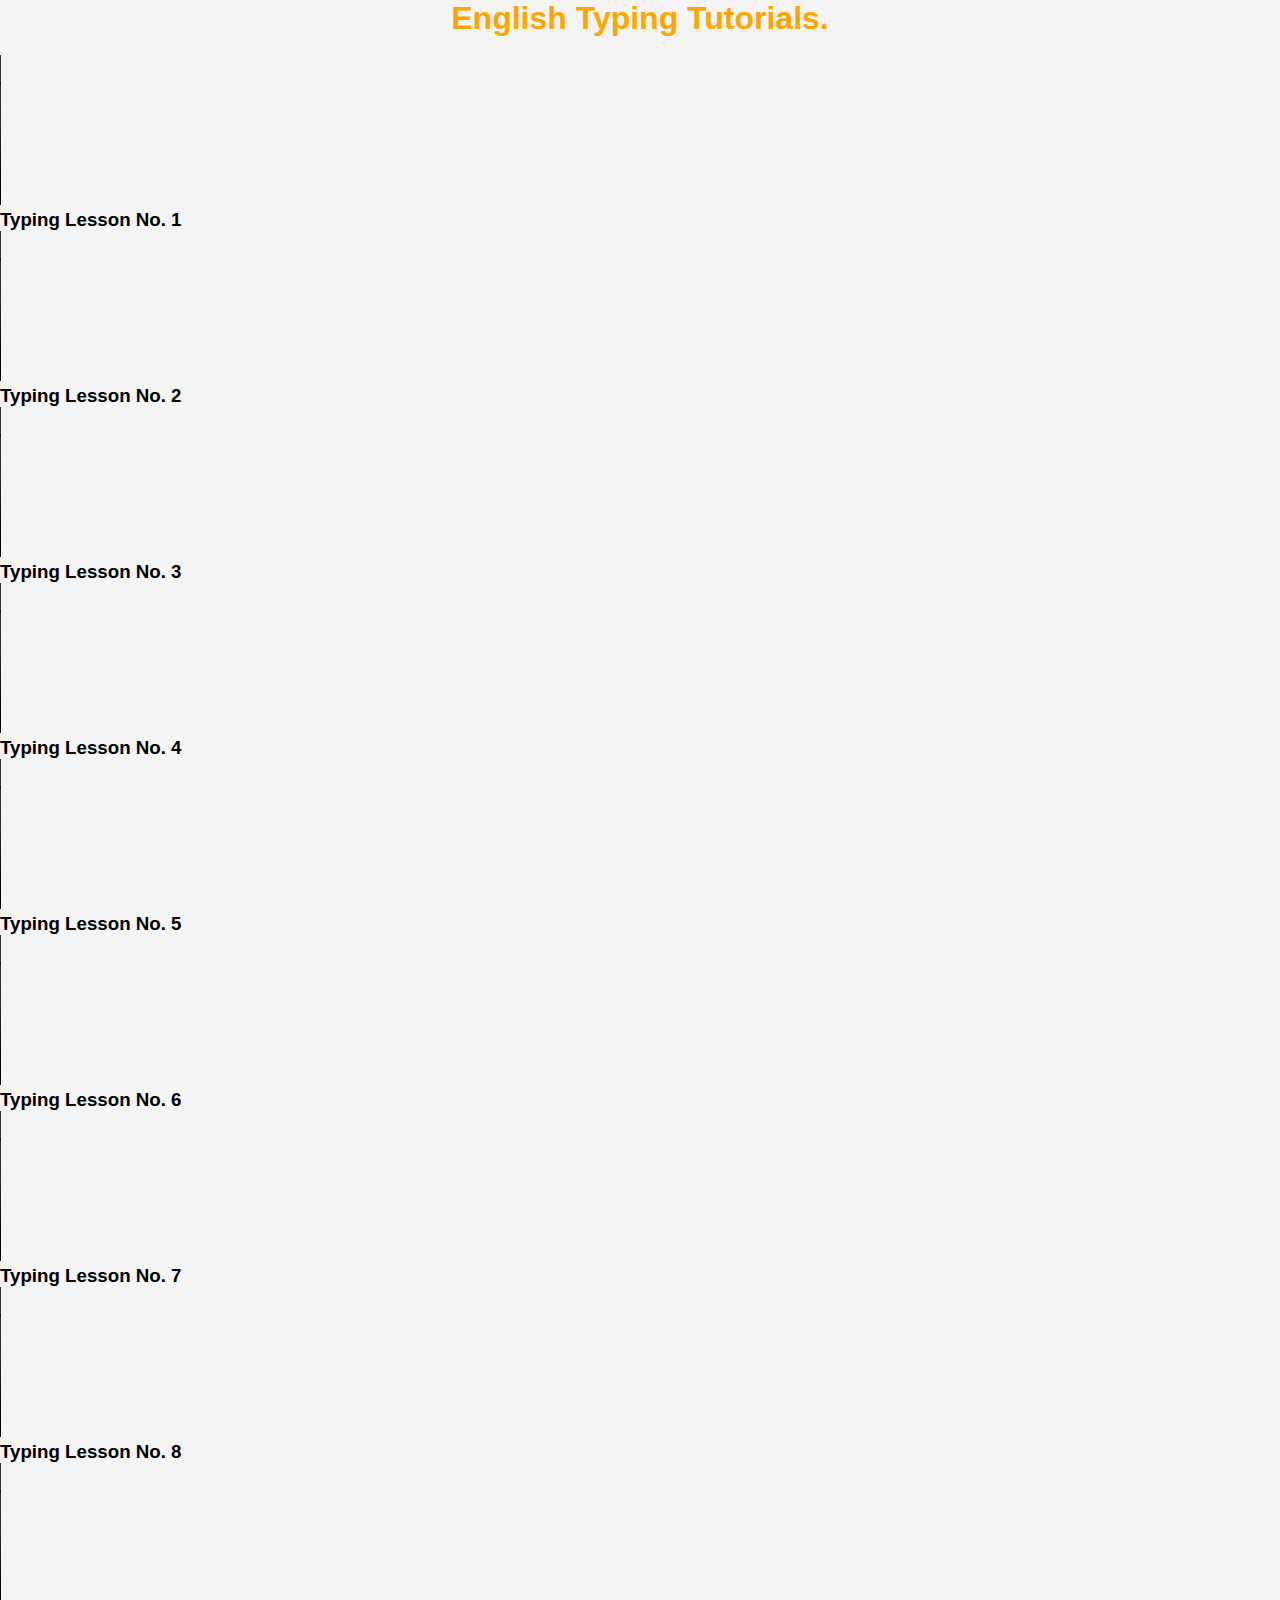
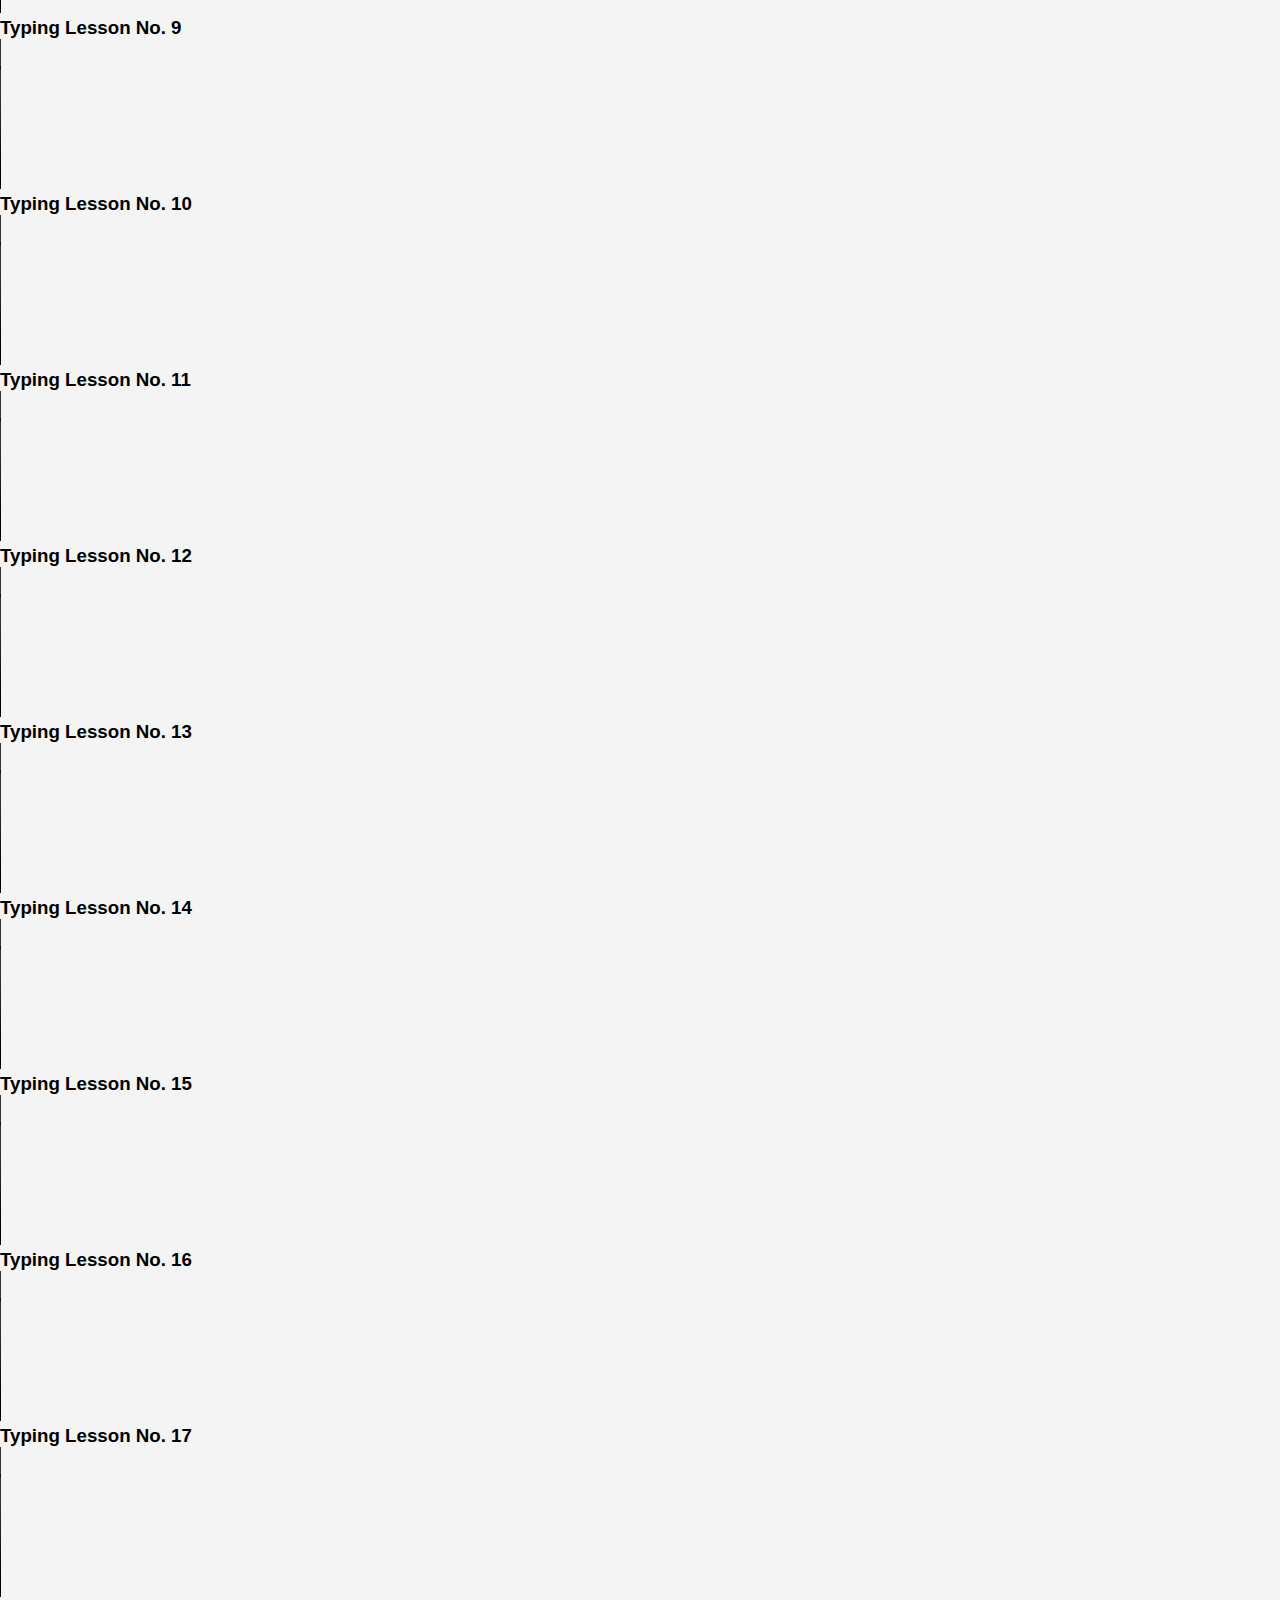
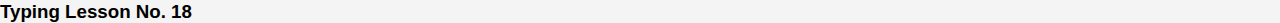
==== videos.html @ d6dc3910 "Add files via upload" ====
<!DOCTYPE html>
<html lang="en">
<head>
    <meta charset="UTF-8">
    <meta name="viewport" content="width=device-width, initial-scale=1.0">
    <title>English Typing Tutorials</title>
    <link rel="stylesheet" href="styles.css">
</head>
<body>

    <center>
    <h1>English Typing Tutorials.</h1>
</center>
<br>

    <div class="gallery">
        <div class="video">
            <video controls>
                <source src="English Typing Course- DAY 1 _ Free Typing Lessons _ Touch Typing Course _ Tech Avi.mp4" type="video/mp4">
            </video>
            <h3>Typing Lesson No. 1</h3>
        </div>

        <div class="video">
            <video controls>
                <source src="video2.mp4" type="video/mp4">
            </video>
            <h3>Typing Lesson No. 2</h3>
        </div>

        <div class="video">
            <video controls>
                <source src="video3.mp4" type="video/mp4">
  
            </video>
            <h3>Typing Lesson No. 3</h3>
        </div>

        <div class="video">
            <video controls>
                <source src="video4.mp4" type="video/mp4">
            
            </video>
            <h3>Typing Lesson No. 4</h3>
        </div>
        <div class="video">
            <video controls>
                <source src="video4.mp4" type="video/mp4">
            
            </video>
            <h3>Typing Lesson No. 5</h3>
        </div>  <div class="video">
            <video controls>
                <source src="video4.mp4" type="video/mp4">
            
            </video>
            <h3>Typing Lesson No. 6</h3>
        </div>  <div class="video">
            <video controls>
                <source src="video4.mp4" type="video/mp4">
            
            </video>
            <h3>Typing Lesson No. 7</h3>
        </div>  <div class="video">
            <video controls>
                <source src="video4.mp4" type="video/mp4">
            
            </video>
            <h3>Typing Lesson No. 8</h3>
        </div>  <div class="video">
            <video controls>
                <source src="video4.mp4" type="video/mp4">
            
            </video>
            <h3>Typing Lesson No. 9</h3>
        </div>  <div class="video">
            <video controls>
                <source src="video4.mp4" type="video/mp4">
            
            </video>
            <h3>Typing Lesson No. 10</h3>
        </div>
        <div class="video">
            <video controls>
                <source src="video4.mp4" type="video/mp4">
            
            </video>
            <h3>Typing Lesson No. 11</h3>
        </div>  <div class="video">
            <video controls>
                <source src="video4.mp4" type="video/mp4">
            
            </video>
            <h3>Typing Lesson No. 12</h3>
        </div>  <div class="video">
            <video controls>
                <source src="video4.mp4" type="video/mp4">
            
            </video>
            <h3>Typing Lesson No. 13</h3>
        </div>  <div class="video">
            <video controls>
                <source src="video4.mp4" type="video/mp4">
            
            </video>
            <h3>Typing Lesson No. 14</h3>
        </div>  <div class="video">
            <video controls>
                <source src="video4.mp4" type="video/mp4">
            
            </video>
            <h3>Typing Lesson No. 15</h3>
        </div>  <div class="video">
            <video controls>
                <source src="video4.mp4" type="video/mp4">
            
            </video>
            <h3>Typing Lesson No. 16</h3>
        </div>  <div class="video">
            <video controls>
                <source src="video4.mp4" type="video/mp4">
            
            </video>
            <h3>Typing Lesson No. 17</h3>
        </div>  <div class="video">
            <video controls>
                <source src="video4.mp4" type="video/mp4">
            
            </video>
            <h3>Typing Lesson No. 18</h3>
        </div>

    </div>
    

</body>
</html>
---- styles.css ----
* {
    margin: 0;
    padding: 0;
    box-sizing: border-box;
    font-family: Arial, sans-serif;
}

body {
    background-color: #f4f4f4;
  
}

/* Navbar styles */
.navbar {
    display: flex;
    justify-content: space-between;
    align-items: center;
    background-color: white;
    padding: 15px 20px;
    color: orange;
    
    /* Shadow Effect */
    box-shadow: 0px 4px 6px rgba(0, 0, 0, 0.1); 
}

/* Apply Quicksand font to the logo */
.logo {
    font-size: 22px;
    font-weight: bold;
    font-family: 'Quicksand', sans-serif;
}

.nav-links {
    list-style: none;
    display: flex;
}

.nav-links li {
    margin: 0 15px;
}

.nav-links a {
    text-decoration: none;
    color: black;
    font-size: 16px;
    transition: 0.3s;
}

.nav-links a:hover {
    color: #f39c12;
}

/* Hamburger menu */
.hamburger {
    font-size: 26px;
    cursor: pointer;
    display: none;
}





/* Responsive Styles */
@media screen and (max-width: 768px) {
    .nav-links {
        display: none;
        flex-direction: column;
        position: absolute;
        top: 60px;
        right: 0;
        background-color: white;
        width: 200px;
        text-align: center;
        padding: 10px 0;
    }

    .nav-links li {
        margin: 10px 0;
    }

    .nav-links.show {
        display: flex;
    }

    .hamburger {
        display: block;
    }
}


.hero {
    display: flex;
    align-items: center;
    justify-content: space-between;
    padding: 60px 80px;
    background-color: #ffffff;
    height: 85vh;
    gap: 40px;
}

/* Left Side (Text & CTA) */
.hero-left {
    flex: 1;
    text-align: left;
    padding: 20px;
}

.hero-left h1 {
    font-size: 38px;
    font-weight: 700;
    color: #2c3e50;
    margin-bottom: 15px;
}

.hero-left p {
    font-size: 18px;
    color: #555;
    margin-bottom: 25px;
    line-height: 1.6;
}

/* CTA Button */
.cta-button {
    display: inline-block;
    padding: 12px 25px;
    font-size: 18px;
    font-weight: bold;
    text-decoration: none;
    border-radius: 8px;
    color: white;
    background: linear-gradient(90deg, #f39c12, #e67e22);
    transition: 0.3s;
    box-shadow: 0px 4px 8px rgba(243, 156, 18, 0.3);
}

.cta-button:hover {
    background: linear-gradient(90deg, #e67e22, #d35400);
    box-shadow: 0px 4px 10px rgba(231, 126, 34, 0.4);
}

/* Right Side (Image) */
.hero-right {
    flex: 1;
    display: flex;
    justify-content: center;
}

.hero-right img {
    width: 100%;
    max-width: 500px;
    border-radius: 15px;

}

/* Responsive Styles */
@media screen and (max-width: 768px) {
    .hero {
        flex-direction: column;
        text-align: center;
    }

    .hero-left, .hero-right {
        width: 100%;
        margin-bottom: 20px;
    }

    .hero-left h1 {
        font-size: 30px;
    }

    .hero-left p {
        font-size: 16px;
    }

    .hero-right img {
        max-width: 80%;
    }
}


/* Hero Section */
.hero {
    display: flex;
    align-items: center;
    justify-content: space-between;
    padding: 60px 80px;
    background-color: #ffffff;
    height: 85vh;
    gap: 40px;
}

/* Left Side (Text & CTA) */
.hero-left {
    flex: 1;
    text-align: left;
    padding: 20px;
}

.hero-left h1 {
    font-size: 38px;
    font-weight: 700;
    color: #2c3e50;
    margin-bottom: 15px;
}

.hero-left p {
    font-size: 18px;
    color: #555;
    margin-bottom: 25px;
    line-height: 1.6;
}

/* CTA Button */
.cta-button {
    display: inline-block;
    padding: 12px 25px;
    font-size: 18px;
    font-weight: bold;
    text-decoration: none;
    border-radius: 8px;
    color: white;
    background: linear-gradient(90deg, #f39c12, #e67e22);
    transition: 0.3s;
    box-shadow: 0px 4px 8px rgba(243, 156, 18, 0.3);
}

.cta-button:hover {
    background: linear-gradient(90deg, #e67e22, #d35400);
  }

/* Right Side (Image) */
.hero-right {
    flex: 1;
    display: flex;
    justify-content: center;
}

.hero-right img {
    width: 100%;
    max-width: 500px;
    border-radius: 15px;
   
}

/* Responsive Styles */
@media screen and (max-width: 768px) {
    .hero {
        flex-direction: column;
        text-align: center;
        height: auto;
        padding: 40px 20px;
    }

    .hero-left, .hero-right {
        width: 100%;
        margin-bottom: 20px;
    }

    .hero-left h1 {
        font-size: 30px;
    }

    .hero-left p {
        font-size: 16px;
    }

    .hero-right img {
        max-width: 80%;
    }
}

.wrapper {
    width: 1000px;
    padding: 35px;
    background: #fff;
  }
  
  .wrapper .input-field {
    opacity: 0;
    z-index: -999;
    position: absolute;
  }
  
  .wrapper .content-box {
    padding: 13px 20px 0;

  }
  
  .content-box .typing-text {
    overflow-y: scroll;  /* Enable vertical scrolling */
    max-height: 300px;   /* Set a fixed maximum height for the container */
    font-size: xx-large;
    position: relative;
    font-weight: bold;
    scroll-behavior: smooth; /* Smooth scrolling for automatic scroll */
  }
  
  .typing-text::-webkit-scrollbar {
    width: 8px;
  }
  
  .typing-text::-webkit-scrollbar-thumb {
    background: #888;
    border-radius: 4px;
  }
  
  .typing-text::-webkit-scrollbar-thumb:hover {
    background: #555;
  }
  
  .typing-text::-webkit-scrollbar-track {
    background: #f1f1f1;
    border-radius: 4px;
  }
  
  .typing-text p {
    font-size: 21px;
    text-align: justify;
    letter-spacing: 1px;
    word-break: break-word;
  }
  
  .typing-text p span {
    position: relative;
  }
  
  .typing-text p span.correct {
    color: #56964f;
  }
  
  .typing-text p span.incorrect {
    color: #cb3439;
    outline: 1px solid #fff;
    background: #ffc0cb;
    border-radius: 4px;
  }
  
  .typing-text p span.active {
    color: black;
  }
  
  .typing-text p span.active::before {
    position: absolute;
    content: "";
    height: 2px;
    width: 100%;
    bottom: 0;
    left: 0;
    opacity: 0;
    border-radius: 5px;
    background: orange;
    animation: blink 1s ease-in-out infinite;
  }
  
  @keyframes blink {
    50% {
      opacity: 1;
    }
  }
  
  .content-box .content {
    margin-top: 17px;
    display: flex;
    padding: 12px 0;
    flex-wrap: wrap;
    align-items: center;
    justify-content: space-between;
    border-top: 1px solid #bfbfbf;
  }
  
  .content button {
    outline: none;
    border: none;
    width: 105px;
    color: #fff;
    padding: 8px 0;
    font-size: 16px;
    cursor: pointer;
    border-radius: 5px;
    background: orange;
    transition: transform 0.3s ease;
  }
  
  .content button:active {
    transform: scale(0.97);
  }
  
  .content .result-details {
    display: flex;
    flex-wrap: wrap;
    align-items: center;
    width: calc(100% - 140px);
    justify-content: space-between;
  }
  
  .result-details li {
    display: flex;
    height: 20px;
    list-style: none;
    position: relative;
    align-items: center;
  }
  
  .result-details li:not(:first-child) {
    padding-left: 22px;
    border-left: 1px solid #bfbfbf;
  }
  
  .result-details li p {
    font-size: 19px;
  }
  
  .result-details li span {
    display: block;
    font-size: 20px;
    margin-left: 10px;
  }
  
  li span b {
    font-weight: 500;
  }
  
  li:not(:first-child) span {
    font-weight: 500;
  }
  
  @media (max-width: 745px) {
    .wrapper {
      padding: 20px;
    }
  
    .content-box .content {
      padding: 20px 0;
    }
  
    .content-box .typing-text {
      max-height: 100%;
    }
  
    .typing-text p {
      font-size: 19px;
      text-align: left;
    }
  
    .content button {
      width: 100%;
      font-size: 15px;
      padding: 10px 0;
      margin-top: 20px;
    }
  
    .content .result-details {
      width: 100%;
    }
  
    .result-details li:not(:first-child) {
      border-left: 0;
      padding: 0;
    }
  
    .result-details li p,
    .result-details li span {
      font-size: 17px;
    }
  }
  
  @media (max-width: 518px) {
    .wrapper .content-box {
      padding: 10px 15px 0;
    }
  
    .typing-text p {
      font-size: 18px;
    }
  
    .result-details li {
      margin-bottom: 10px;
    }
  
    .content button {
      margin-top: 10px;
    }
  }
  
  h1{
    color: orange;
  }


  /* Styling for the button */
.button {
  display: inline-block;
  padding: 10px 20px;
  background-color: orange;
  color: white;
  text-align: center;
  text-decoration: none;
  font-size: 16px;
  border-radius: 5px;
  transition: background-color 0.3s ease;
}

/* Hover effect */
.button:hover {
  background-color: orange;
}



.video-container {
  display: flex;
  flex-wrap: wrap;
  justify-content: space-between;
  max-width: 1200px;
  margin: 0 auto;
  padding: 20px;
}

.video-card {
  flex-basis: calc(25% - 20px);
  margin-bottom: 20px;

  box-shadow:  0 2px 20px 0 rgba(0,0,0,.2);
  padding: 10px;
}

.video-card video {
  max-width: 100%;
  height: auto;
}

@media screen and (max-width: 768px) {
  .video-card {
    flex-basis: calc(50% - 20px);
  }
}

@media screen and (max-width: 480px) {
  .video-card {
    flex-basis: 100%;
  }
}
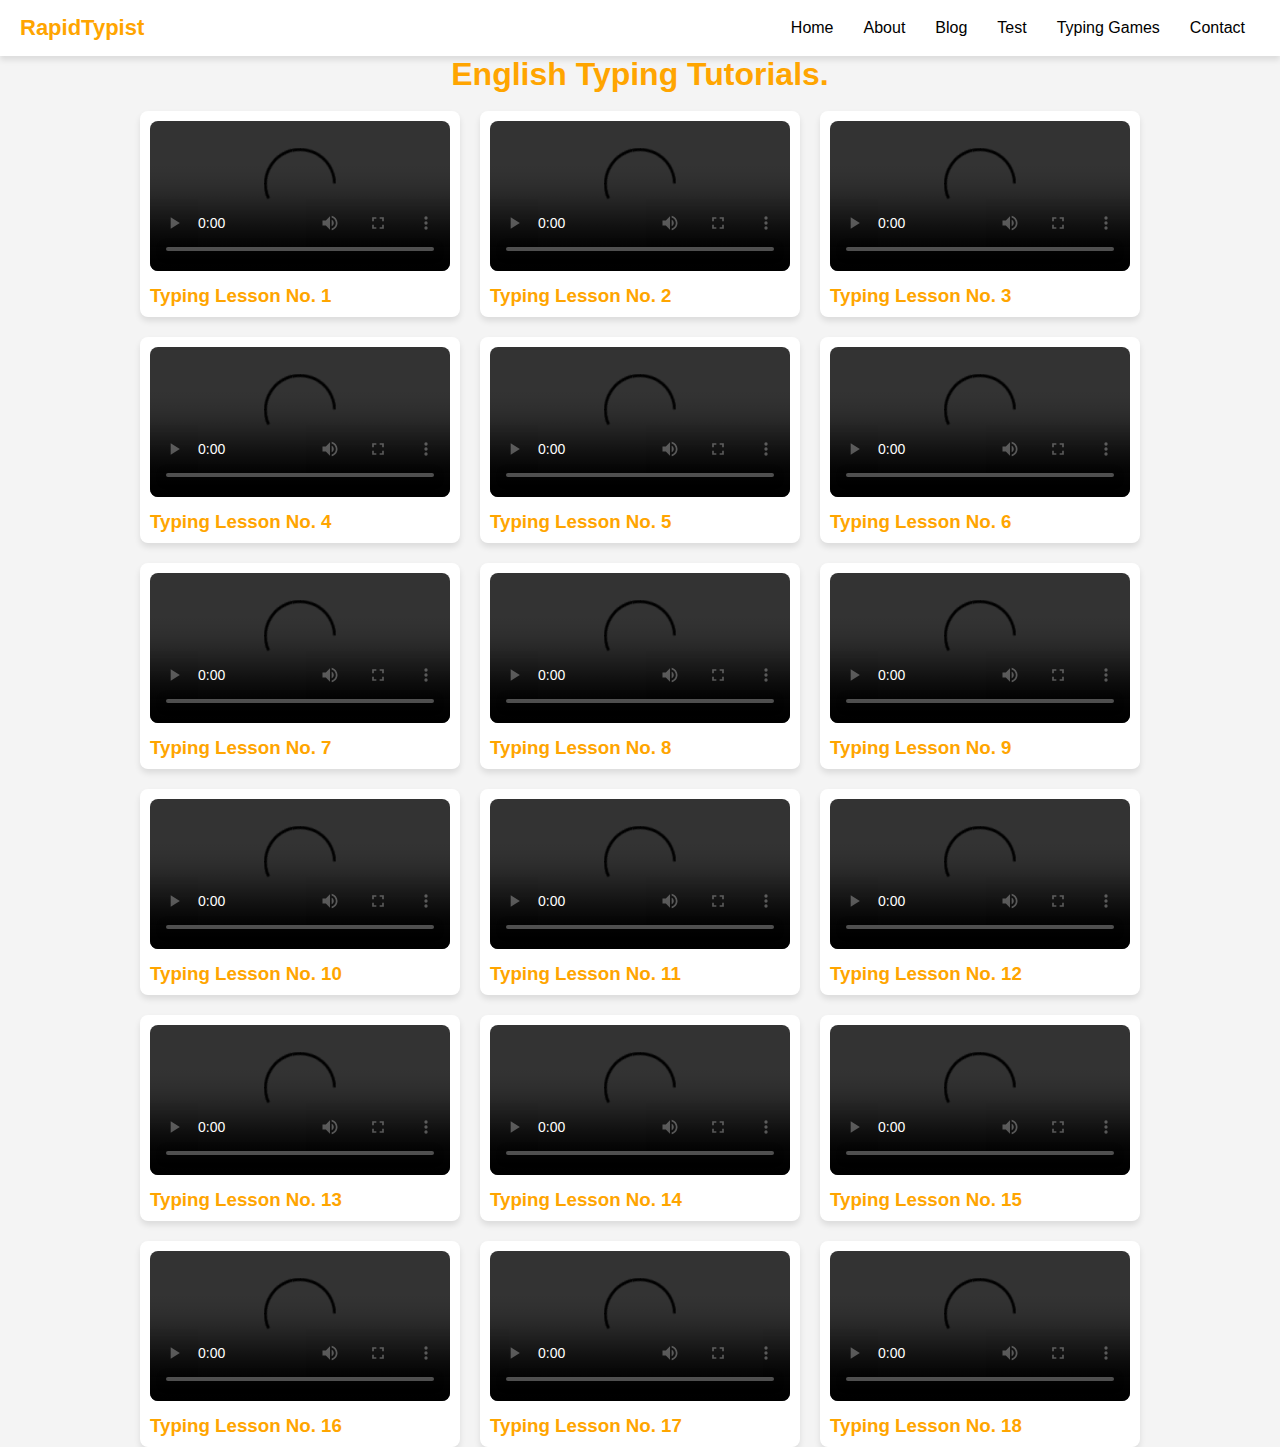
==== commit 66c21f43: "Update videos.html" ====
--- a/videos.html
+++ b/videos.html
@@ -7,6 +7,21 @@
     <link rel="stylesheet" href="styles.css">
 </head>
 <body>
+
+<nav  class="navbar">
+        <div class="logo">RapidTypist</div>
+        <ul class="nav-links">
+            <li><a href="index.html">Home</a></li>
+            <li><a href="#">About</a></li>
+            <li><a href="#">Blog</a></li>
+            <li><a href="#">Test</a></li>
+            <li><a href="#">Typing Games</a></li>
+            <li><a href="#">Contact</a></li>
+        </ul>
+        <div class="hamburger" onclick="toggleMenu()">&#9776;</div>
+    </nav>
+
+    
 
     <center>
     <h1>English Typing Tutorials.</h1>
--- a/styles.css
+++ b/styles.css
@@ -543,3 +543,54 @@
 }
 
 
+.learn-more {
+  display: inline-block;
+  padding: 12px 24px;
+  background-color: orange;
+  color: white;
+  text-decoration: none;
+  font-size: 16px;
+  font-weight: bold;
+  border-radius: 8px;
+  transition: 0.3s;
+}
+
+/* Hover effect */
+.learn-more:hover {
+  background-color: orange;
+}
+
+
+h1 {
+  color: orange;
+}
+
+.gallery {
+  display: grid;
+  grid-template-columns: repeat(auto-fit, minmax(300px, 1fr));
+  gap: 20px;
+  max-width: 1000px;
+  margin: auto;
+}
+
+.video {
+  background: white;
+  padding: 10px;
+  border-radius: 8px;
+  box-shadow: 0 4px 6px rgba(0, 0, 0, 0.1);
+  transition: transform 0.3s ease-in-out;
+}
+
+.video:hover {
+  transform: scale(1.05);
+}
+
+video {
+  width: 100%;
+  border-radius: 8px;
+}
+
+h3 {
+  margin-top: 10px;
+  color: orange;
+}
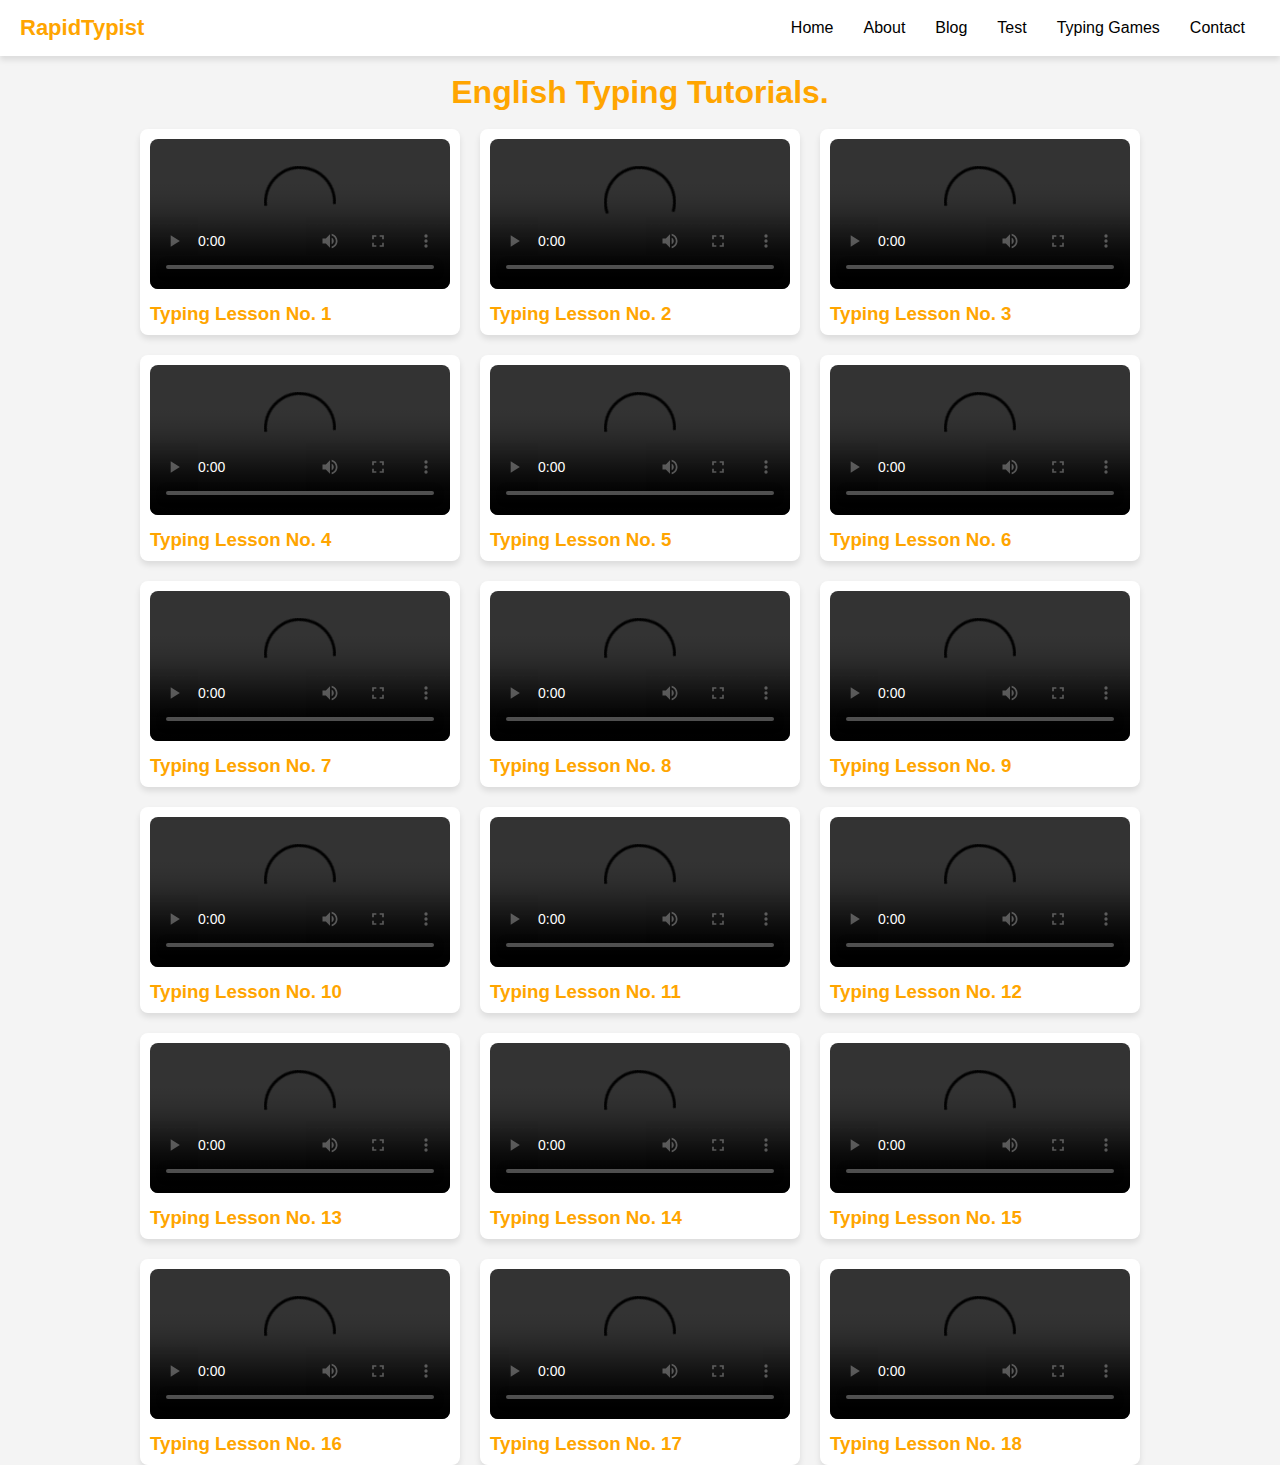
==== commit dfc4c615: "Update videos.html" ====
--- a/videos.html
+++ b/videos.html
@@ -21,7 +21,7 @@
         <div class="hamburger" onclick="toggleMenu()">&#9776;</div>
     </nav>
 
-    
+    <br>
 
     <center>
     <h1>English Typing Tutorials.</h1>
